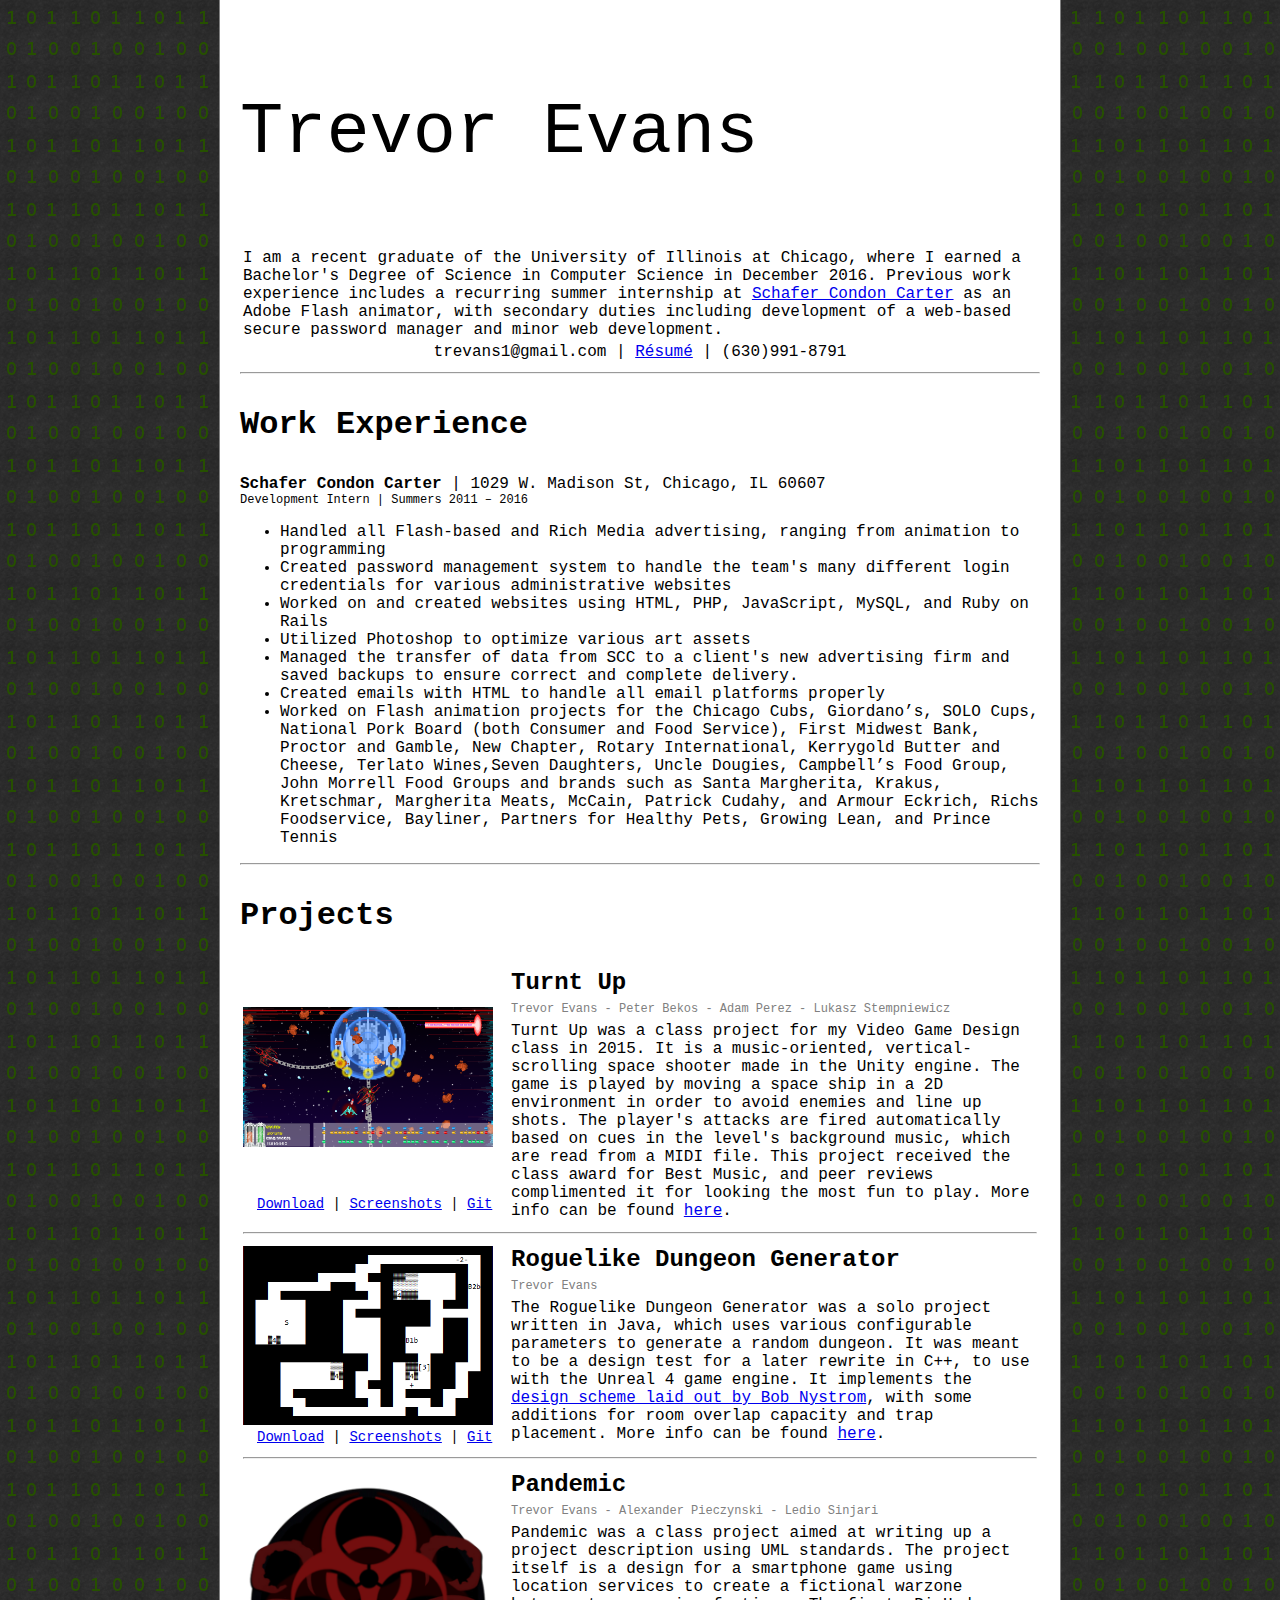
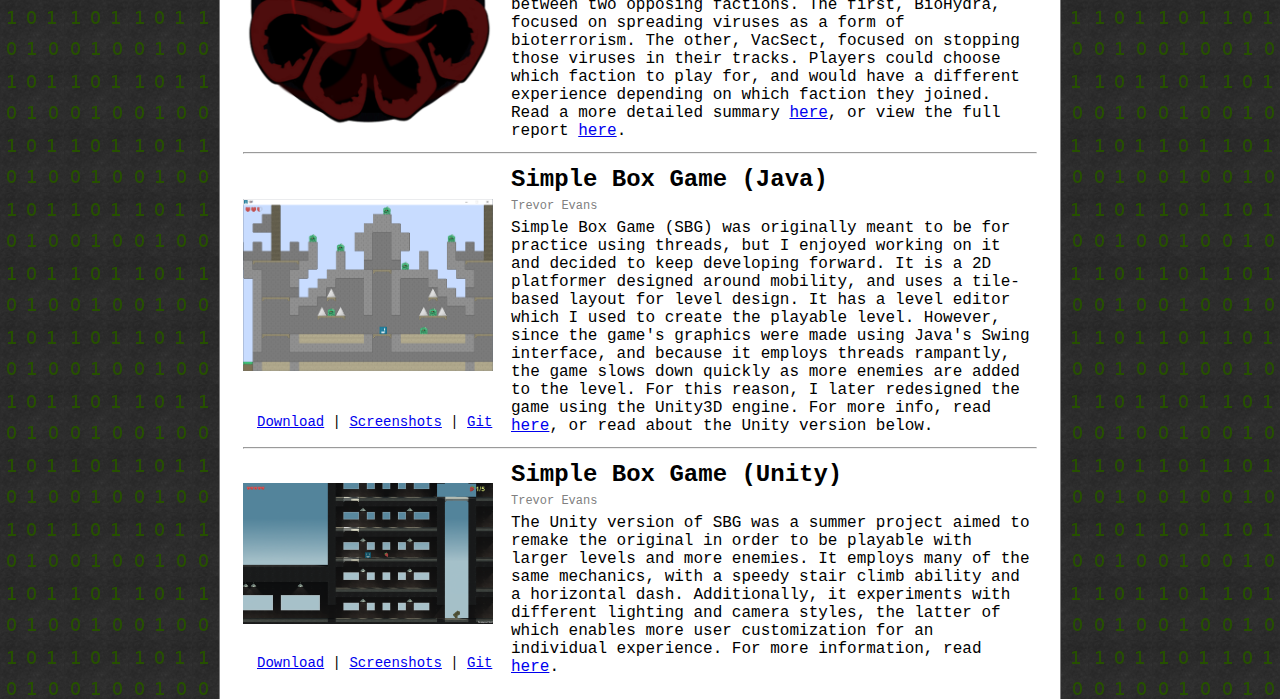
==== index.html @ 7745af85 "Reorganized client list, added html pages for Turnt Up and Dungeon Generator" ====
<html>
<head>
	<title>Trevor Evans - About</title>
	<link rel="stylesheet" href="styles.css" />
	<meta charset="UTF-8" />
	<meta name="description" content="Resume page for Trevor Evans" />
	<meta name="author" content="Trevor Evans" />
	<meta name="viewport" content="width=device-width, initial-scale=1.0" />
</head>
<body>
	<div id="frame">
		<div id="Name">
			<p>Trevor Evans</p>
		</div>
		<div id="about">
			<table>
				<tr>
					<!--<td rowspan="2" width="25%">This is a photo</td>-->
					<td>
						I am a recent graduate of the University of Illinois at Chicago, where I earned a Bachelor's Degree of Science in Computer Science in December 2016.
						Previous work experience includes a recurring summer internship at <a href="http://www.schafercondoncarter.com/">Schafer Condon Carter</a> 
						as an Adobe Flash animator, with secondary duties including development of a web-based secure password manager and minor web development.
					</td>
				</tr>
				<tr>
					<td id="contactinfo">
						trevans1@gmail.com | <a href="./docs/TrevorEvans_Resume.pdf">Résumé</a> | (630)991-8791
					</td>
				</tr>
			</table>
		</div>
		
		<hr class="spacer" />
		
		<div id="work">
			<div class="sectiontitle">
				<p>Work Experience</p>
			</div>
			<div>
			<b>Schafer Condon Carter</b> | 1029 W. Madison St, Chicago, IL 60607<br />
			<span style="font-size:12px">Development Intern | Summers 2011 – 2016</span>
			<ul>
				<li>Handled all Flash-based and Rich Media advertising, ranging from animation to programming</li>
				<li>Created password management system to handle the team's many different login credentials for various administrative websites</li>
				<li>Worked on and created websites using HTML, PHP, JavaScript, MySQL, and Ruby on Rails</li>
				<li>Utilized Photoshop to optimize various art assets</li>
				<li>Managed the transfer of data from SCC to a client's new advertising firm and saved backups to ensure correct and complete delivery.</li>
				<li>Created emails with HTML to handle all email platforms properly</li>
				<li>Worked on Flash animation projects for the Chicago Cubs, Giordano’s, SOLO Cups, National Pork Board (both Consumer and Food Service),
				First Midwest Bank, Proctor and Gamble, New Chapter, Rotary International, Kerrygold Butter and Cheese, Terlato Wines,Seven Daughters, Uncle Dougies, Campbell’s Food Group,
				John Morrell Food Groups and brands such as Santa Margherita, Krakus, Kretschmar, Margherita Meats, McCain, Patrick Cudahy, and Armour Eckrich, Richs Foodservice, Bayliner, 
				Partners for Healthy Pets, Growing Lean, and Prince Tennis</li>
			</div>
		</div>
		
		<hr class="spacer" />
		
		<div id="projects">
			<div class="sectiontitle">
				<p>Projects</p>
			</div>
			<table class="projectstable">
				<tr height="20px">
					<td rowspan="3">
						<a href="./docs/turntUp.html"><img src="./img/turntUp.png"/></a>
					</td>
					<td class="projecttitle">
						<p>Turnt Up</p>
					</td>
				</tr>
				<tr>
					<td class="projectcredits">
						<p>Trevor Evans - Peter Bekos - Adam Perez - Lukasz Stempniewicz</p>
					</td>
				</tr>
				<tr>
					<td class="projectcontent" rowspan="2">
						<p>Turnt Up was a class project for my Video Game Design class in 2015.  It is a music-oriented, vertical-scrolling space shooter made in the Unity engine.  
						The game is played by moving a space ship in a 2D environment in order to avoid enemies and line up shots.  The player's attacks are fired automatically 
						based on cues in the level's background music, which are read from a MIDI file.  This project received the class award for Best Music, and peer reviews 
						complimented it for looking the most fun to play. More info can be found <a href="./docs/TurntUp.html" target="_blank">here</a>.</p>
					</td>
				</tr>
				<tr>
					<td class="projectlinks"><a href="./downloads/TurntUp.zip" download>Download</a> | <a href="./galleries/turntUp.html">Screenshots</a> | 
					<a href="https://github.com/peterbekos/turntUp" target="_blank">Git</a></td>
				</tr>
				
				<tr><td colspan="2"><hr class="spacer" /></td></tr>
				
				<tr height="20px">
					<td rowspan="3">
						<a href="./docs/DungeonGenerator.html"><img src="./img/exampleMap.png"/></a>
					</td>
					<td class="projecttitle">
						<p>Roguelike Dungeon Generator</p>
					</td>
				</tr>
				<tr>
					<td class="projectcredits">
						Trevor Evans
					</td>
				</tr>
				<tr>
					<td class="projectcontent" rowspan="2">
						<p>The Roguelike Dungeon Generator was a solo project written in Java, which uses various configurable parameters to generate a random dungeon.
						It was meant to be a design test for a later rewrite in C++, to use with the Unreal 4 game engine. It implements the 
						<a href="http://journal.stuffwithstuff.com/2014/12/21/rooms-and-mazes/" target="_blank">design scheme laid out by Bob Nystrom</a>, 
						with some additions for room overlap capacity and trap placement.  More info can be found 
						<a href="./docs/DungeonGenerator.html" target="_blank">here</a>.</p>
					</td>
				</tr>
				<tr>
					<td class="projectlinks"> <a href="./downloads/DungeonGenerator.zip" download>Download</a> | <a href="./galleries/dungeon.html">Screenshots</a> | 
					<a href="https://github.com/TankMissile/DungeonGenerator" target="_blank">Git</a></td>
				</tr>
				
				<tr><td colspan="2"><hr class="spacer" /></td></tr>
				
				<tr height="20px">
					<td rowspan="3">
						<a href="./img/biohydra.png"><img src="./img/biohydra.png"/></a>
					</td>
					<td class="projecttitle">
						<p>Pandemic</p>
					</td>
				</tr>
				<tr>
					<td class="projectcredits">
						<p>Trevor Evans - Alexander Pieczynski - Ledio Sinjari</p>
					</td>
				</tr>
				<tr>
					<td class="projectcontent">
						<p>Pandemic was a class project aimed at writing up a project description using UML standards.
						The project itself is a design for a smartphone game using location services to create a fictional warzone between two opposing factions. 
						The first, BioHydra, focused on spreading viruses as a form of bioterrorism.  The other, VacSect, focused on stopping those viruses in their tracks.  Players could 
						choose which faction to play for, and would have a different experience depending on which faction they joined.  Read a more detailed summary
						<a href="./docs/Pandemic_Summary.pdf" target="_blank">here</a>,
						or view the full report <a href="./docs/Pandemic_Report.pdf" target="_blank">here</a>.
					</td>
				</tr>
				
				<tr><td colspan="2"><hr class="spacer" /></td></tr>
				
				<tr height="20px">
					<td rowspan="3">
						<a href="./img/sbgjava.png"><img src="./img/sbgjava.png"/></a>
					</td>
					<td class="projecttitle">
						<p>Simple Box Game (Java)</p>
					</td>
				</tr>
				<tr>
					<td class="projectcredits">
						<p>Trevor Evans</p>
					</td>
				</tr>
				<tr>
					<td class="projectcontent" rowspan="2">
						<p>Simple Box Game (SBG) was originally meant to be for practice using threads, but I enjoyed working on it and decided to keep developing forward.
						It is a 2D platformer designed around mobility, and uses a tile-based layout for level design.  It has a level editor which I used to
						create the playable level.  However, since the game's graphics were made using Java's Swing interface, and because it employs threads
						rampantly, the game slows down quickly as more enemies are added to the level.  For this reason, I later redesigned the game using the Unity3D engine.
						For more info, read <a href="./docs/SimpleBoxGame.pdf">here</a>, or read about the Unity version below.</p>
					</td>
				</tr>
				<tr>
					<td class="projectlinks"> <a href="./downloads/SBG_Java.zip" download>Download</a> | <a href="./galleries/sbgJava.html">Screenshots</a> | 
					<a href="https://github.com/TankMissile/SBG" target="_blank">Git</a></td>
				</tr>
				
				<tr><td colspan="2"><hr class="spacer" /></td></tr>
				
				<tr height="20px">
					<td rowspan="3">
						<a href="./img/sbgunity.png"><img src="./img/sbgunity.png"/></a>
					</td>
					<td class="projecttitle">
						<p>Simple Box Game (Unity)</p>
					</td>
				</tr>
				<tr>
					<td class="projectcredits">
						<p>Trevor Evans</p>
					</td>
				</tr>
				<tr>
					<td class="projectcontent" rowspan="2">
						<p>The Unity version of SBG was a summer project aimed to remake the original in order to be playable with larger levels and more enemies.
						It employs many of the same mechanics, with a speedy stair climb ability and a horizontal dash.  Additionally, it experiments with different
						lighting and camera styles, the latter of which enables more user customization for an individual experience.  For more information, read 
						<a href="SimpleBoxGame.pdf">here</a>.</p>
					</td>
				</tr>
				<tr>
					<td class="projectlinks"> <a href="./downloads/SBG_Unity.zip" download>Download</a> | <a href="./galleries/sbgUnity.html">Screenshots</a> | 
					<a href="https://github.com/TankMissile/SBGReborn" target="_blank">Git</a></td>
				</tr>
			</table>
		</div>
	</div>
</body>
</html>
---- styles.css ----
body {
	background-image:
		url("./img/bg.png");
	
	background-color:#222;
	margin:0;
}
#frame {
	width:60%;
	min-width:800px;
	padding:20px;
	
	margin-left:auto;
	margin-right:auto;
	background-color:white;
	font-family:courier;
	border-style:solid;
	border-width:0px;
	border-color:gray;
	border-left-width:1px;
	border-right-width:1px;
}
#name {
	font-size:72px;
}
#about td {
	min-width:100px;
}
#projects {
	
}
#contactinfo {
	text-align:center;
}
.nav {
	text-align:center;
	padding-bottom:20px;
}
.nav a{
	color:black;
	font-size:18px;
}
.headerimg {
	max-width:100%;
	margin:auto;
}
.sectiontitle {
	font-size:32px;
	font-weight:bold;
}
.subsectiontitle{
	font-size:18px;
	font-weight:bold;
}
.projecttitle {
	font-size:24px;
	font-weight:bold;
	padding-left:15px;
}
.projectcredits {
	font-size:12px;
	color:gray;
	padding-left:15px;
	height:20px;
}
.projectcontent {
	vertical-align:text-top;
	padding-left:15px;
}
.projectstable img{
	width:250px;
}
.projectlinks {
	padding-left:15px;
	font-size:14px;
	align:center;
}
.spacer {
	
}
.gallery {
	
	text-align:center;
}
.gallery img {
	max-width:100%;
}
.gallery hr {
	color:black;
	font-size:72px;
}
.caption {
	text-size:24px;
	font-weight:bold;
	color:gray;
}
.standalonelinks {
	text-align:center;
	line-height:72px;
	font-size:18px;
}
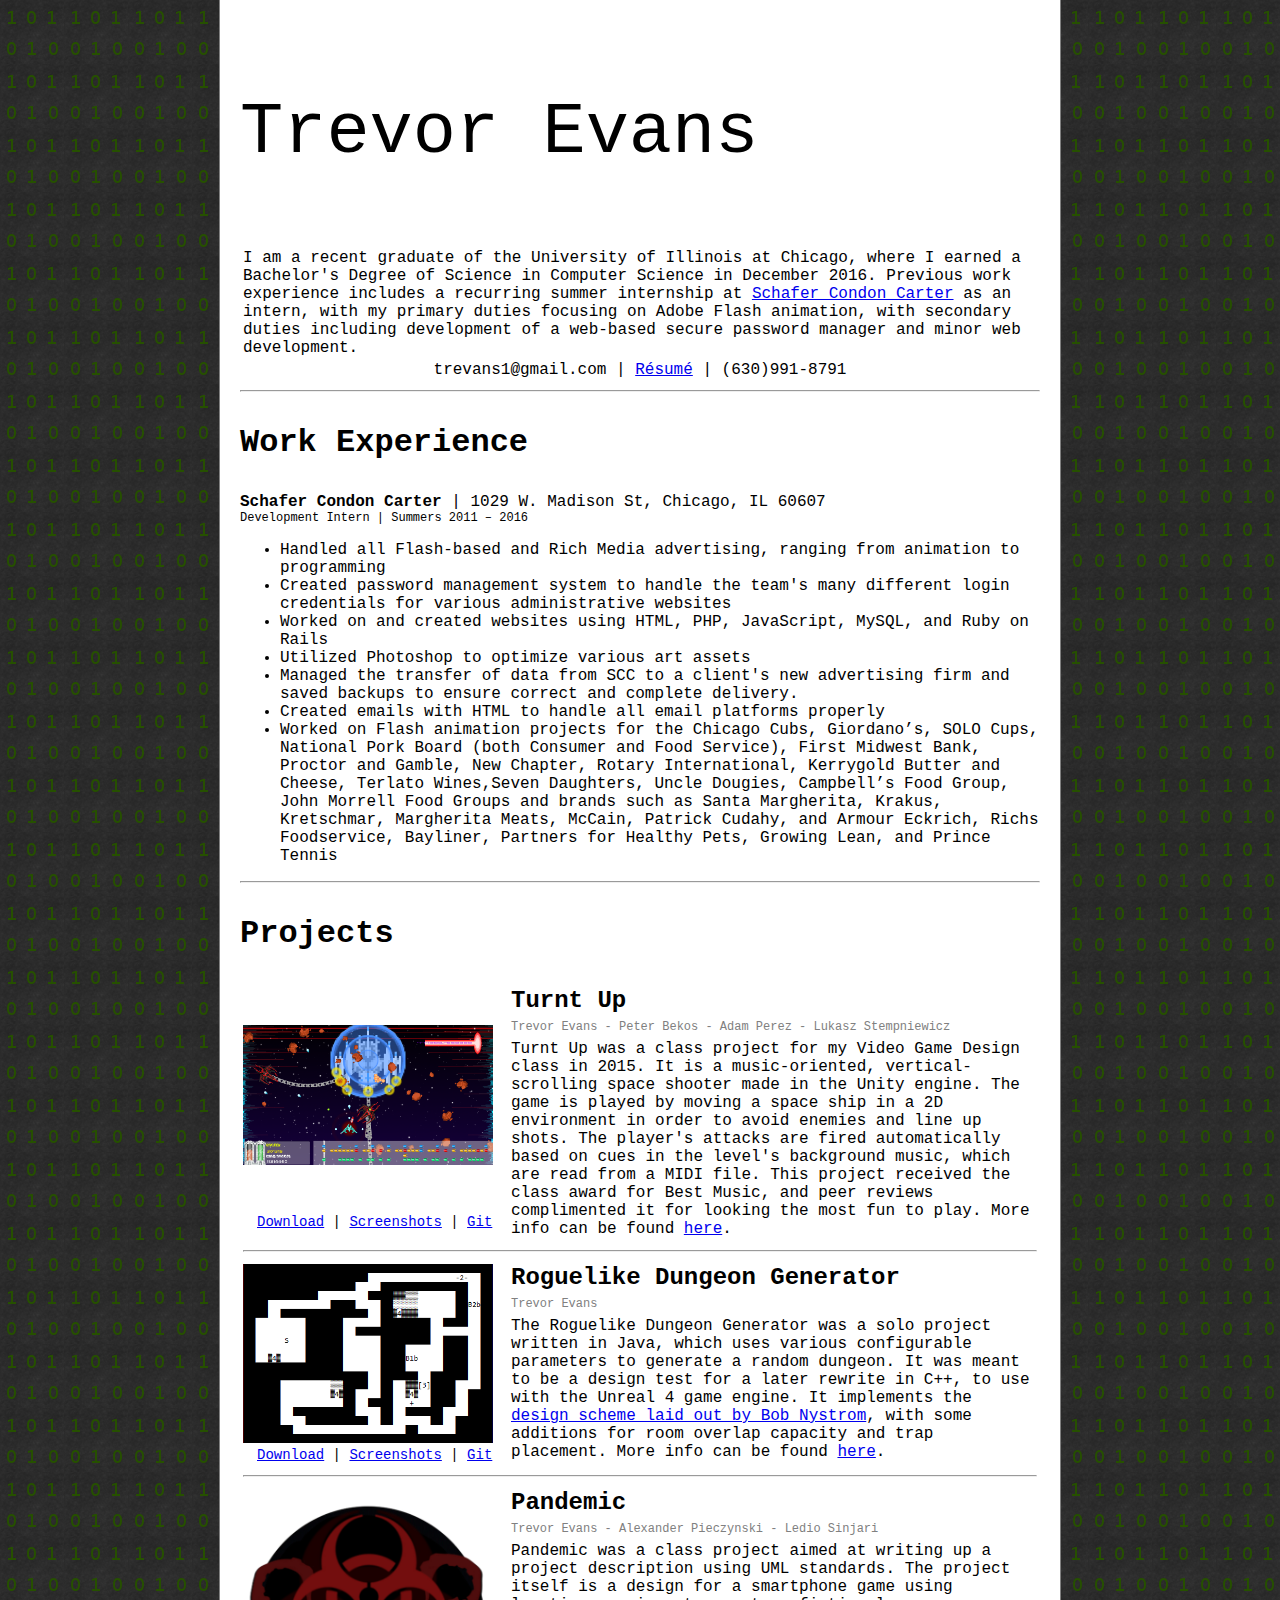
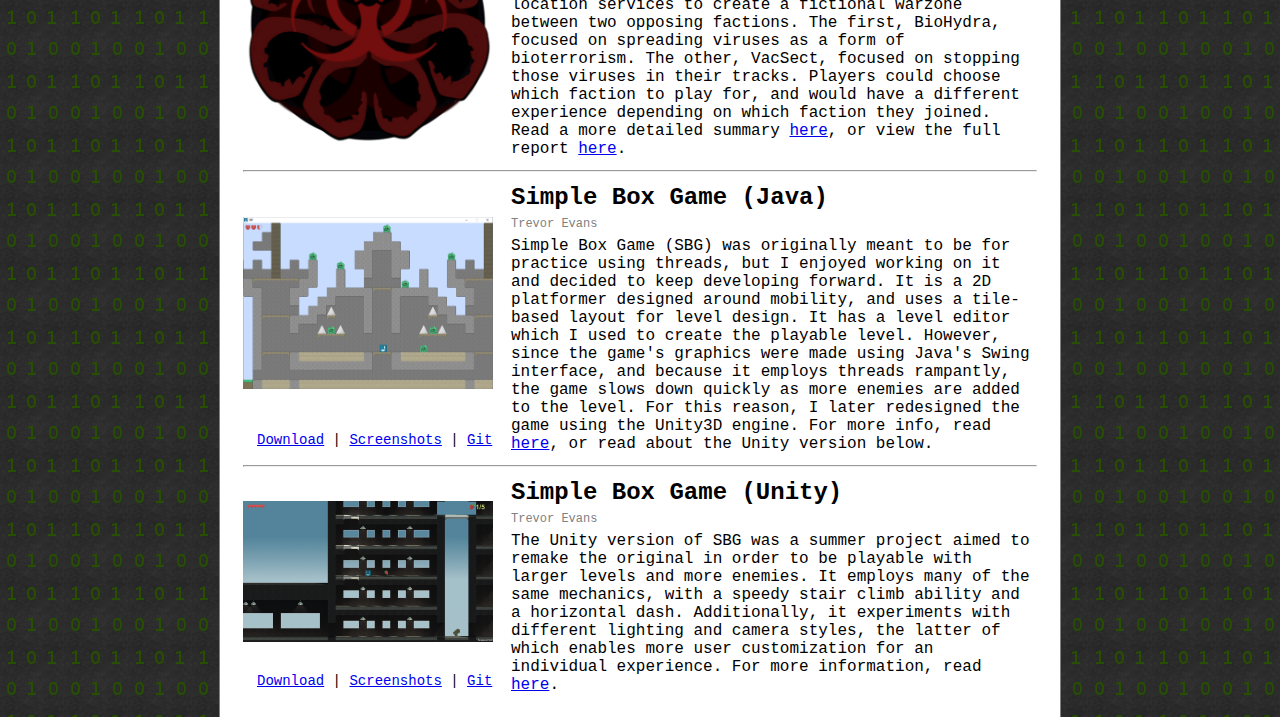
==== commit 8f8997ef: "Fixed broken link, updated resume" ====
--- a/index.html
+++ b/index.html
@@ -19,7 +19,7 @@
 					<td>
 						I am a recent graduate of the University of Illinois at Chicago, where I earned a Bachelor's Degree of Science in Computer Science in December 2016.
 						Previous work experience includes a recurring summer internship at <a href="http://www.schafercondoncarter.com/">Schafer Condon Carter</a> 
-						as an Adobe Flash animator, with secondary duties including development of a web-based secure password manager and minor web development.
+						as an intern, with my primary duties focusing on Adobe Flash animation, with secondary duties including development of a web-based secure password manager and minor web development.
 					</td>
 				</tr>
 				<tr>
@@ -62,7 +62,7 @@
 			<table class="projectstable">
 				<tr height="20px">
 					<td rowspan="3">
-						<a href="./docs/turntUp.html"><img src="./img/turntUp.png"/></a>
+						<a href="./docs/TurntUp.html"><img src="./img/turntUp.png"/></a>
 					</td>
 					<td class="projecttitle">
 						<p>Turnt Up</p>
@@ -78,7 +78,7 @@
 						<p>Turnt Up was a class project for my Video Game Design class in 2015.  It is a music-oriented, vertical-scrolling space shooter made in the Unity engine.  
 						The game is played by moving a space ship in a 2D environment in order to avoid enemies and line up shots.  The player's attacks are fired automatically 
 						based on cues in the level's background music, which are read from a MIDI file.  This project received the class award for Best Music, and peer reviews 
-						complimented it for looking the most fun to play. More info can be found <a href="./docs/TurntUp.html" target="_blank">here</a>.</p>
+						complimented it for looking the most fun to play. More info can be found <a href="./docs/TurntUp.html">here</a>.</p>
 					</td>
 				</tr>
 				<tr>
@@ -107,7 +107,7 @@
 						It was meant to be a design test for a later rewrite in C++, to use with the Unreal 4 game engine. It implements the 
 						<a href="http://journal.stuffwithstuff.com/2014/12/21/rooms-and-mazes/" target="_blank">design scheme laid out by Bob Nystrom</a>, 
 						with some additions for room overlap capacity and trap placement.  More info can be found 
-						<a href="./docs/DungeonGenerator.html" target="_blank">here</a>.</p>
+						<a href="./docs/DungeonGenerator.html">here</a>.</p>
 					</td>
 				</tr>
 				<tr>
@@ -119,7 +119,7 @@
 				
 				<tr height="20px">
 					<td rowspan="3">
-						<a href="./img/biohydra.png"><img src="./img/biohydra.png"/></a>
+						<a href="./docs/Pandemic_Report.pdf"><img src="./img/biohydra.png"/></a>
 					</td>
 					<td class="projecttitle">
 						<p>Pandemic</p>
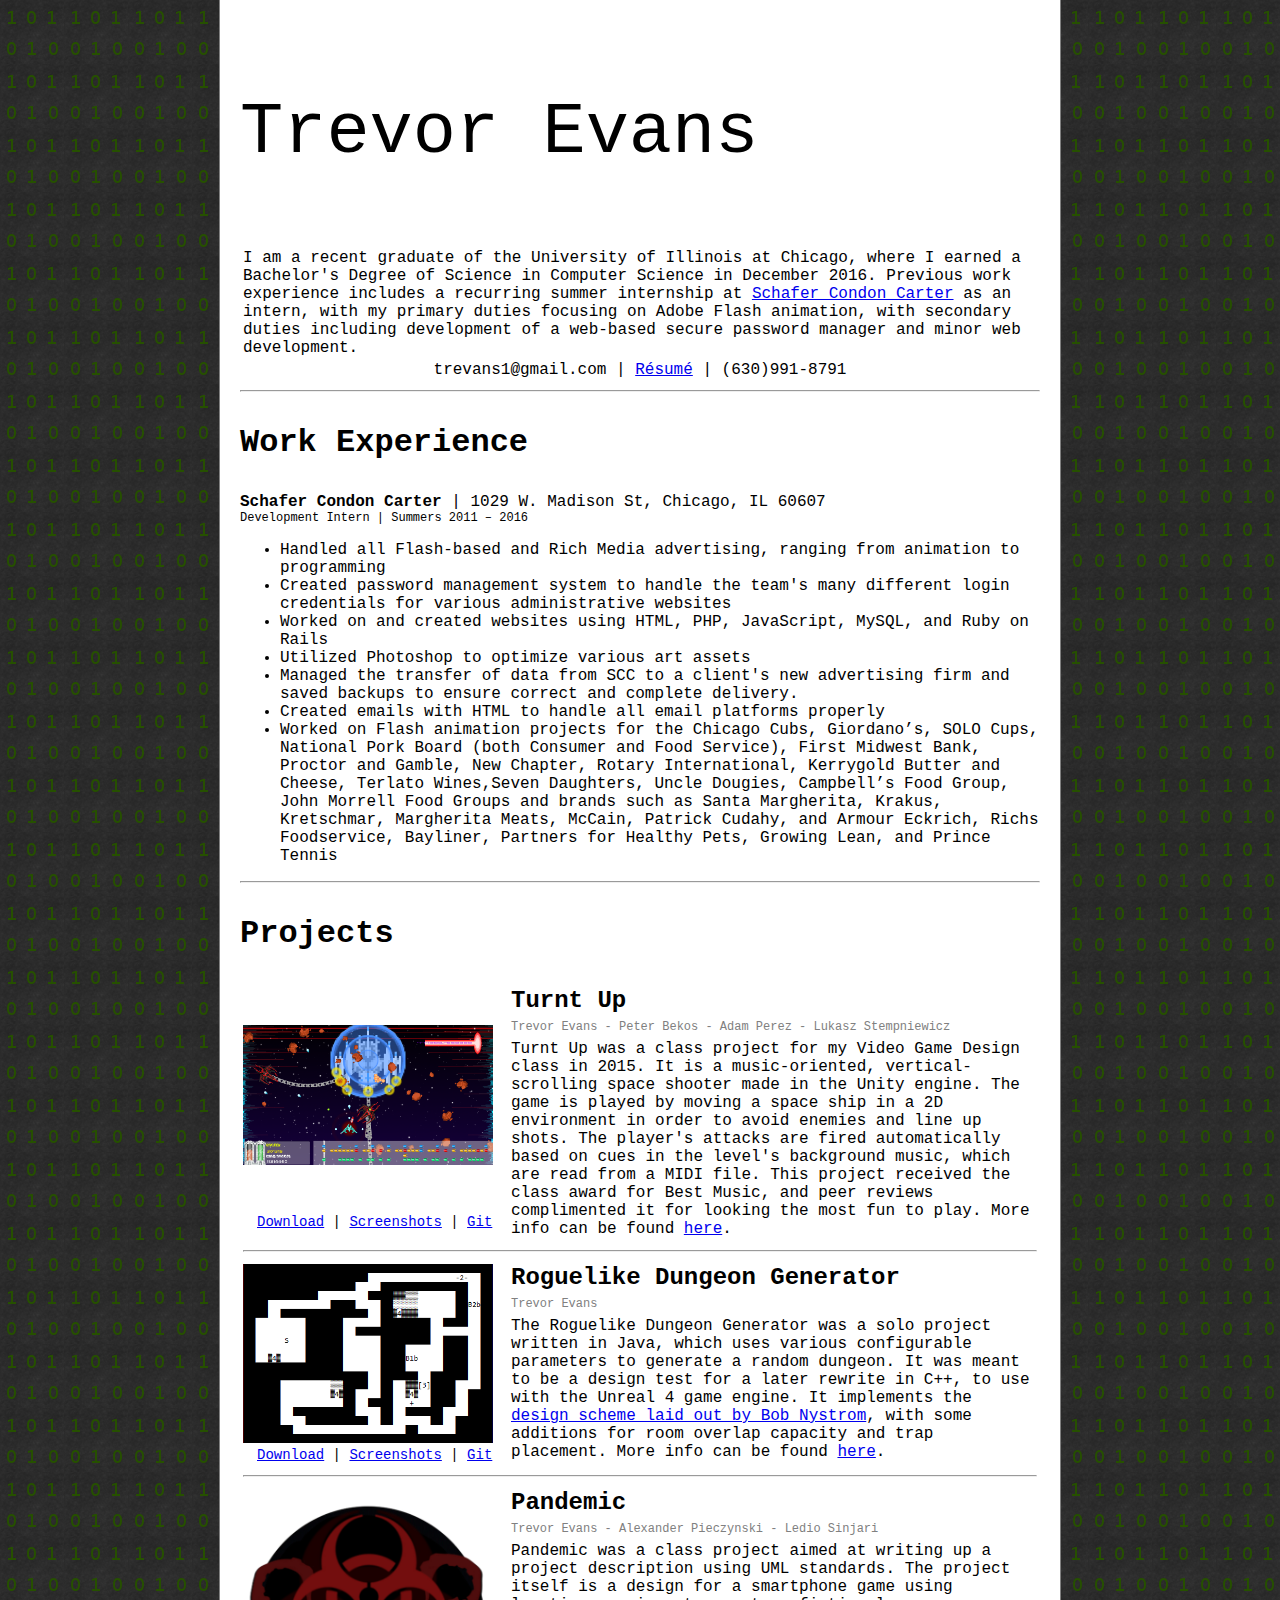
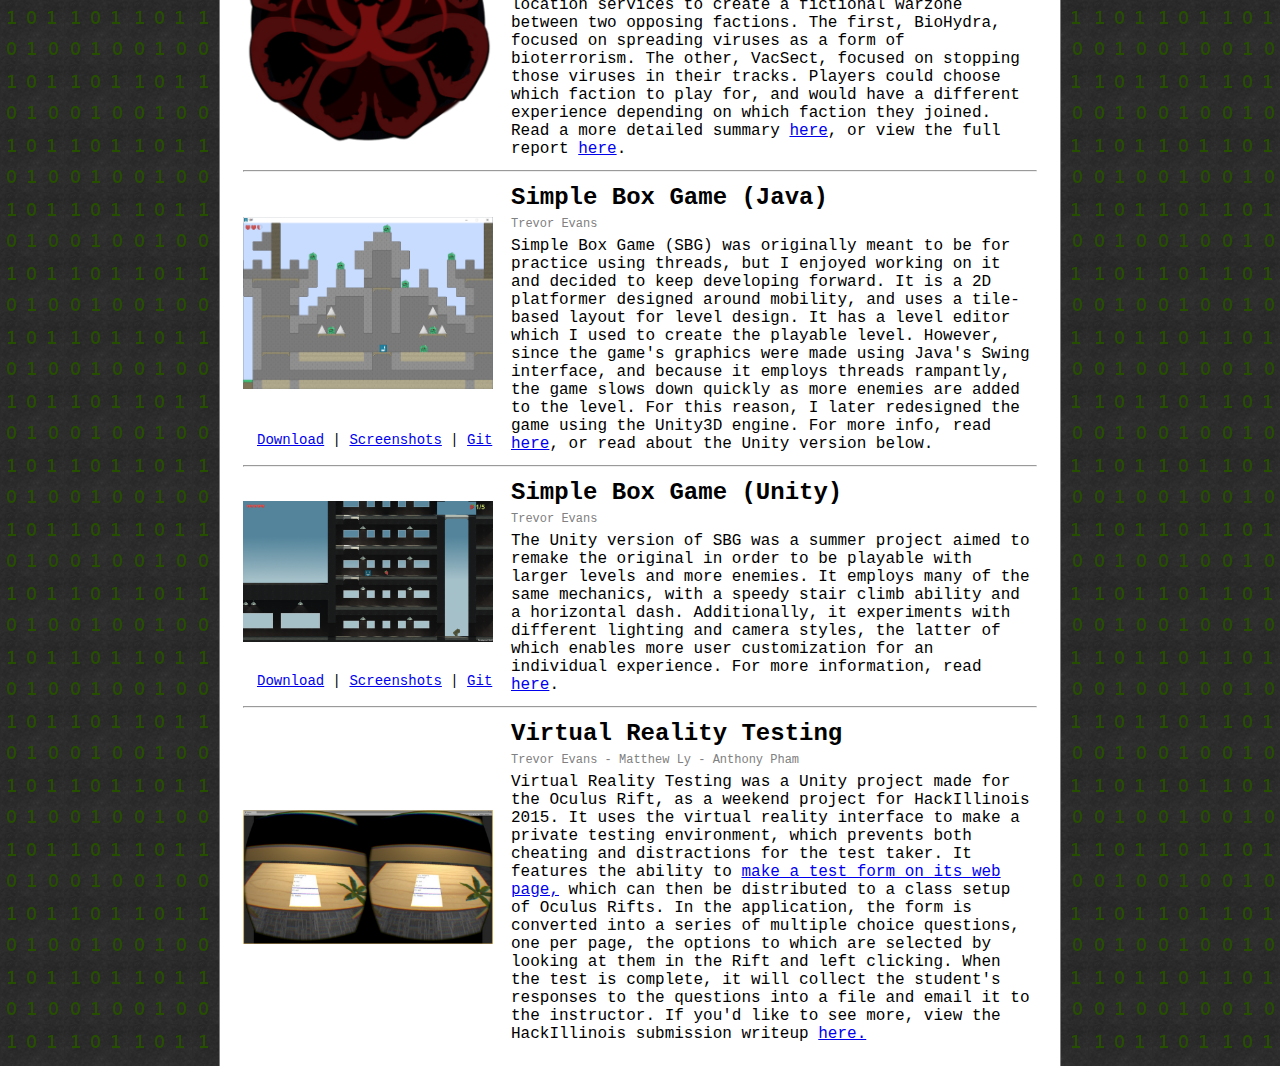
==== commit 8e3ac68a: "Added VRT" ====
--- a/index.html
+++ b/index.html
@@ -194,8 +194,37 @@
 					</td>
 				</tr>
 				<tr>
-					<td class="projectlinks"> <a href="./downloads/SBG_Unity.zip" download>Download</a> | <a href="./galleries/sbgUnity.html">Screenshots</a> | 
+					<td class="projectlinks"><a href="./downloads/SBG_Unity.zip" download>Download</a> | <a href="./galleries/sbgUnity.html">Screenshots</a> | 
 					<a href="https://github.com/TankMissile/SBGReborn" target="_blank">Git</a></td>
+				</tr>
+				
+				<tr><td colspan="2"><hr class="spacer" /></td></tr>
+				
+				<tr height="20px">
+					<td rowspan="3">
+						<a href="./img/VRT.png"><img src="./img/VRT.png"/></a>
+					</td>
+					<td class="projecttitle">
+						<p>Virtual Reality Testing</p>
+					</td>
+				</tr>
+				<tr>
+					<td class="projectcredits">
+						<p>Trevor Evans - Matthew Ly - Anthony Pham</p>
+					</td>
+				</tr>
+				<tr>
+					<td class="projectcontent" rowspan="2">
+						<p>Virtual Reality Testing was a Unity project made for the Oculus Rift, as a weekend project for HackIllinois 2015.  It uses the virtual reality
+						interface to make a private testing environment, which prevents both cheating and distractions for the test taker. It features the ability to 
+						<a href="http://searchfilter.web.engr.illinois.edu/">make a test form on its web page,</a> which can then be distributed to a class setup of Oculus Rifts.
+						In the application, the form is converted into a series of multiple choice questions, one per page, the options to which are selected by looking at them in the Rift
+						and left clicking.  When the test is complete, it will collect the student's responses to the questions into a file and email it to the instructor.  If you'd like to
+						see more, view the HackIllinois submission writeup <a href="/docs/VRT.pdf">here.</a></p>
+					</td>
+				</tr>
+				<tr>
+					<td class="projectlinks"></td>
 				</tr>
 			</table>
 		</div>
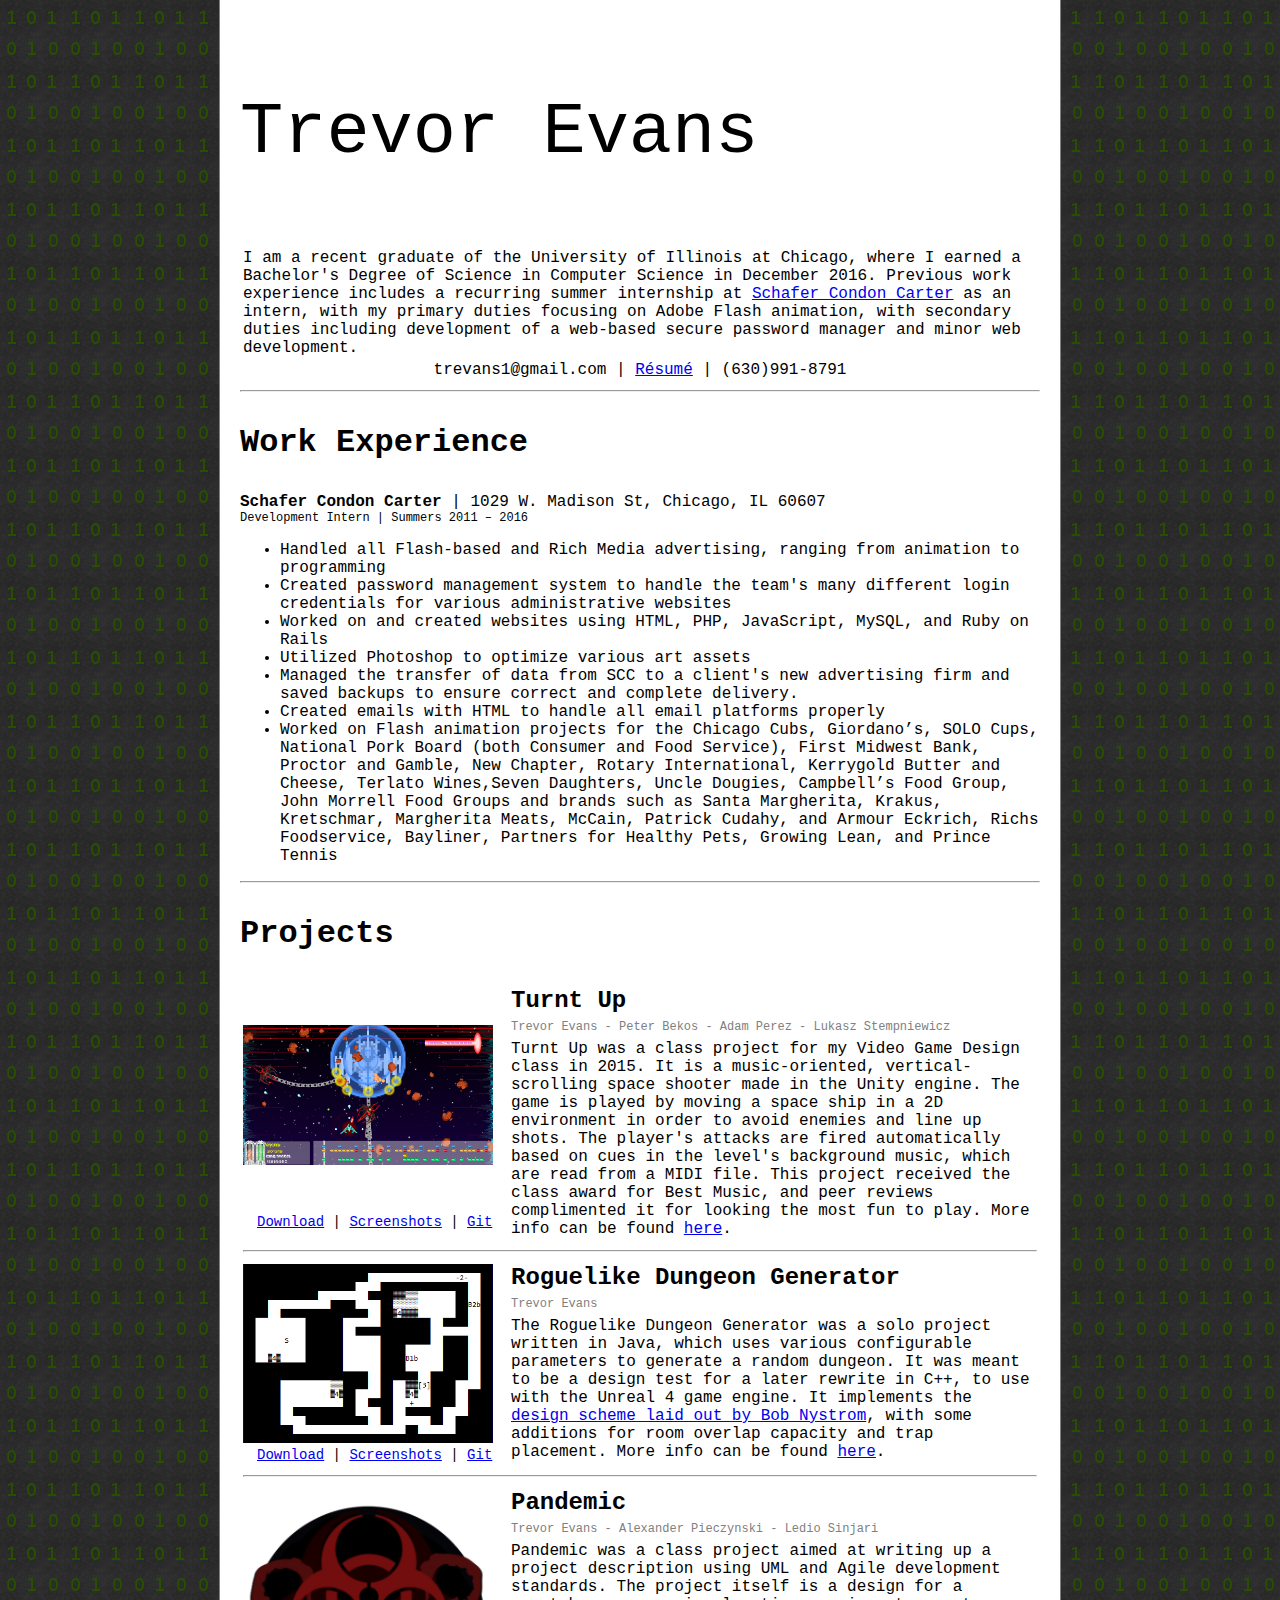
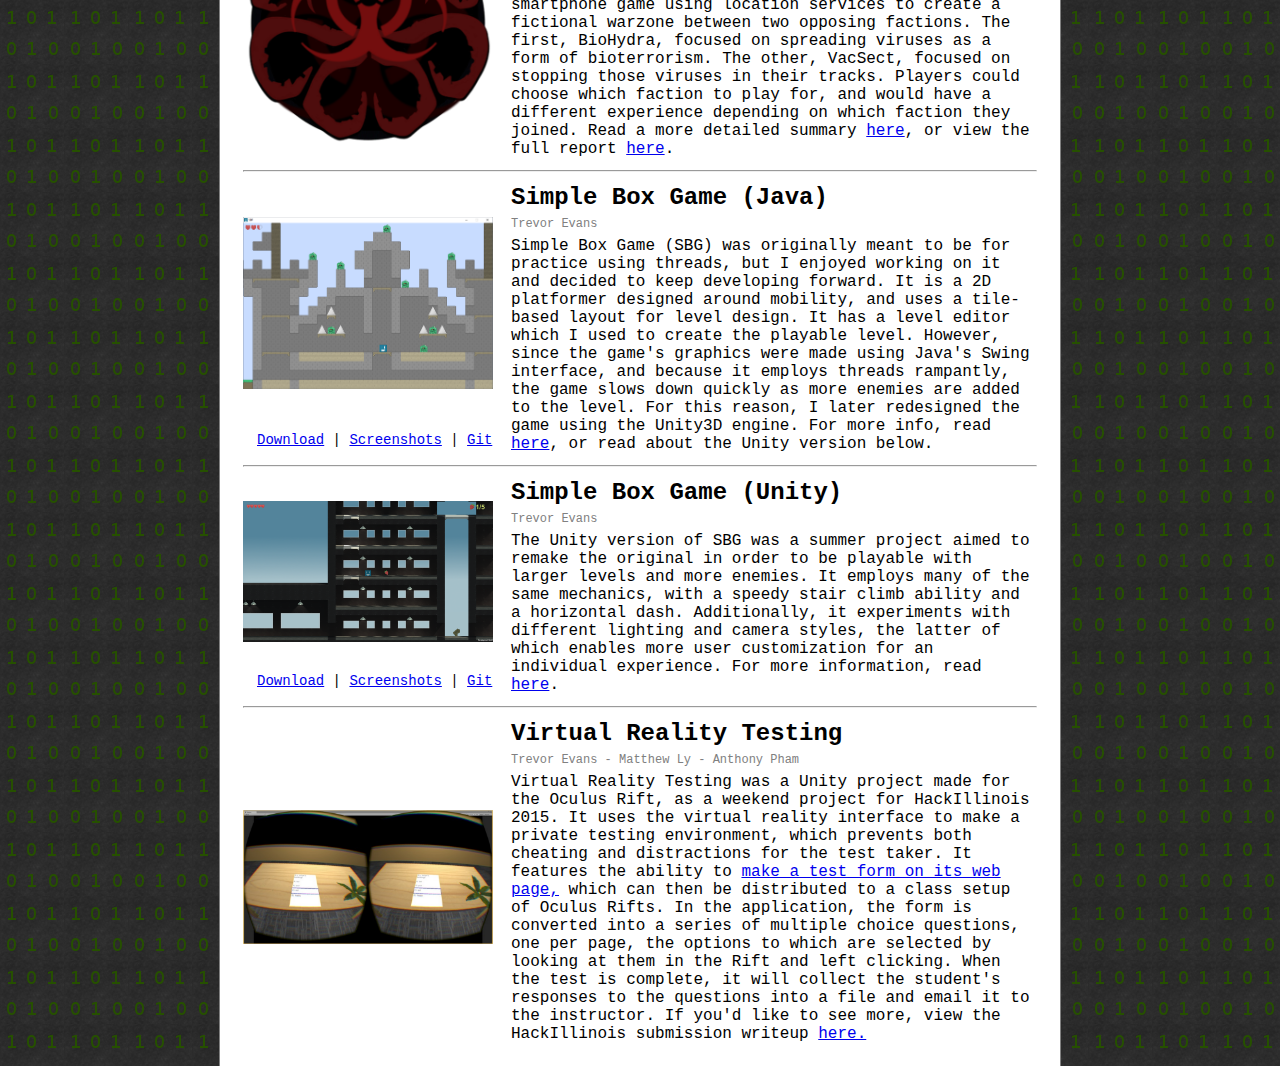
==== commit 4221b79a: "Added VRT" ====
--- a/index.html
+++ b/index.html
@@ -132,7 +132,7 @@
 				</tr>
 				<tr>
 					<td class="projectcontent">
-						<p>Pandemic was a class project aimed at writing up a project description using UML standards.
+						<p>Pandemic was a class project aimed at writing up a project description using UML and Agile development standards.
 						The project itself is a design for a smartphone game using location services to create a fictional warzone between two opposing factions. 
 						The first, BioHydra, focused on spreading viruses as a form of bioterrorism.  The other, VacSect, focused on stopping those viruses in their tracks.  Players could 
 						choose which faction to play for, and would have a different experience depending on which faction they joined.  Read a more detailed summary
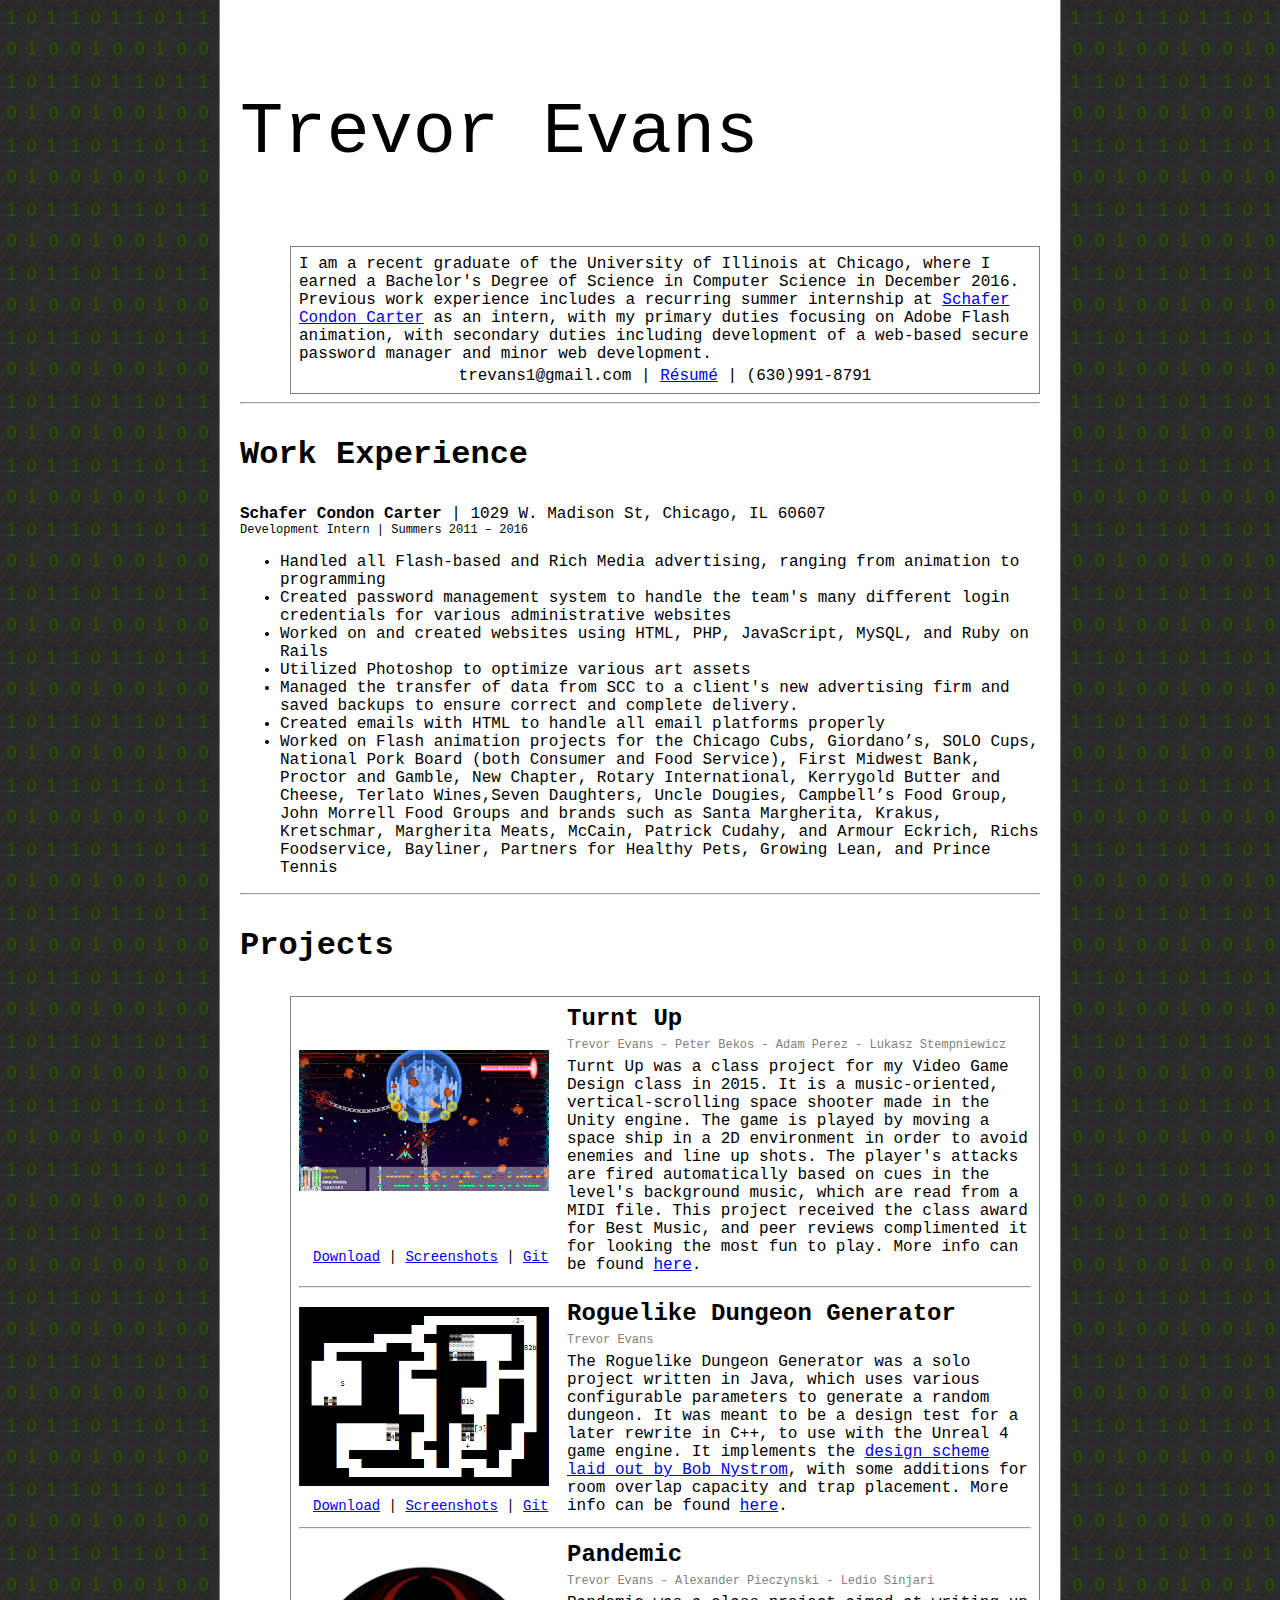
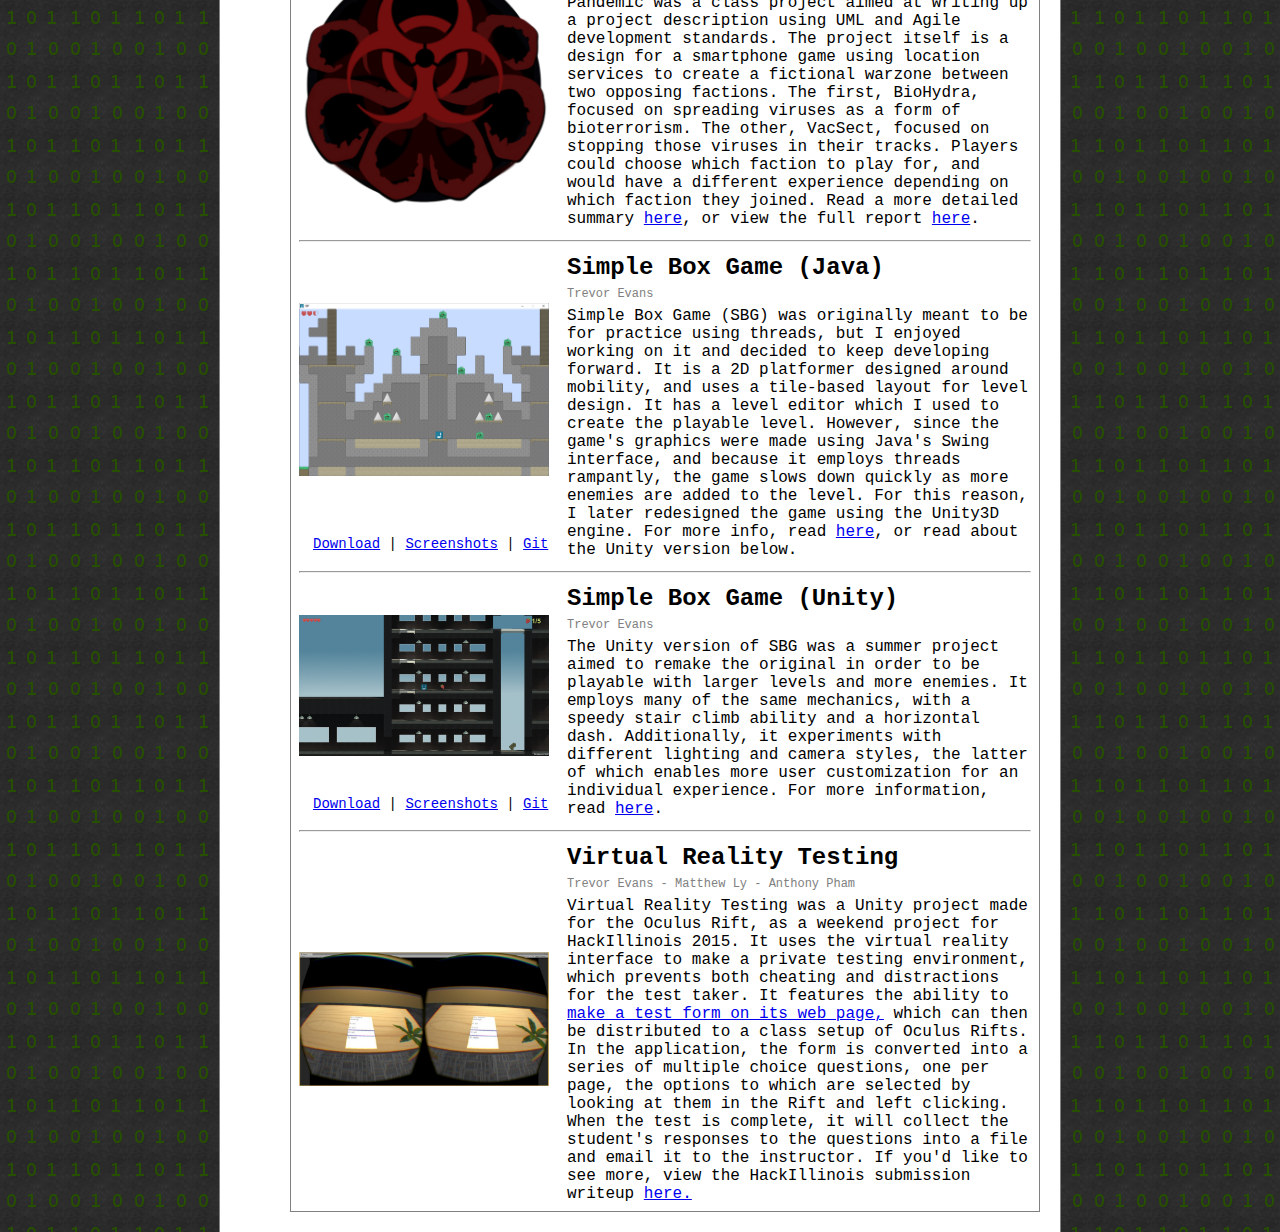
==== commit dcf32e82: "Added SBG (Unity) documentation page and redirected some links on homepage to documentation on respe" ====
--- a/index.html
+++ b/index.html
@@ -145,7 +145,7 @@
 				
 				<tr height="20px">
 					<td rowspan="3">
-						<a href="./img/sbgjava.png"><img src="./img/sbgjava.png"/></a>
+						<a href="./docs/SimpleBoxGame.pdf"><img src="./img/sbgjava.png"/></a>
 					</td>
 					<td class="projecttitle">
 						<p>Simple Box Game (Java)</p>
@@ -174,7 +174,7 @@
 				
 				<tr height="20px">
 					<td rowspan="3">
-						<a href="./img/sbgunity.png"><img src="./img/sbgunity.png"/></a>
+						<a href="./docs/SBGUnity.html"><img src="./img/sbgunity.png"/></a>
 					</td>
 					<td class="projecttitle">
 						<p>Simple Box Game (Unity)</p>
@@ -202,7 +202,7 @@
 				
 				<tr height="20px">
 					<td rowspan="3">
-						<a href="./img/VRT.png"><img src="./img/VRT.png"/></a>
+						<a href="./docs/VRT.pdf"><img src="./img/VRT.png"/></a>
 					</td>
 					<td class="projecttitle">
 						<p>Virtual Reality Testing</p>
--- a/styles.css
+++ b/styles.css
@@ -19,6 +19,14 @@
 	border-color:gray;
 	border-left-width:1px;
 	border-right-width:1px;
+}
+#frame table {
+	margin-left:50px;
+	padding:5px;
+	border:1px solid gray;
+}
+#frame td {
+	min-width:200px;
 }
 #name {
 	font-size:72px;
@@ -85,6 +93,10 @@
 .gallery img {
 	max-width:100%;
 }
+.gallery video {
+	max-width:100%;
+	padding-bottom:50px;
+}
 .gallery hr {
 	color:black;
 	font-size:72px;
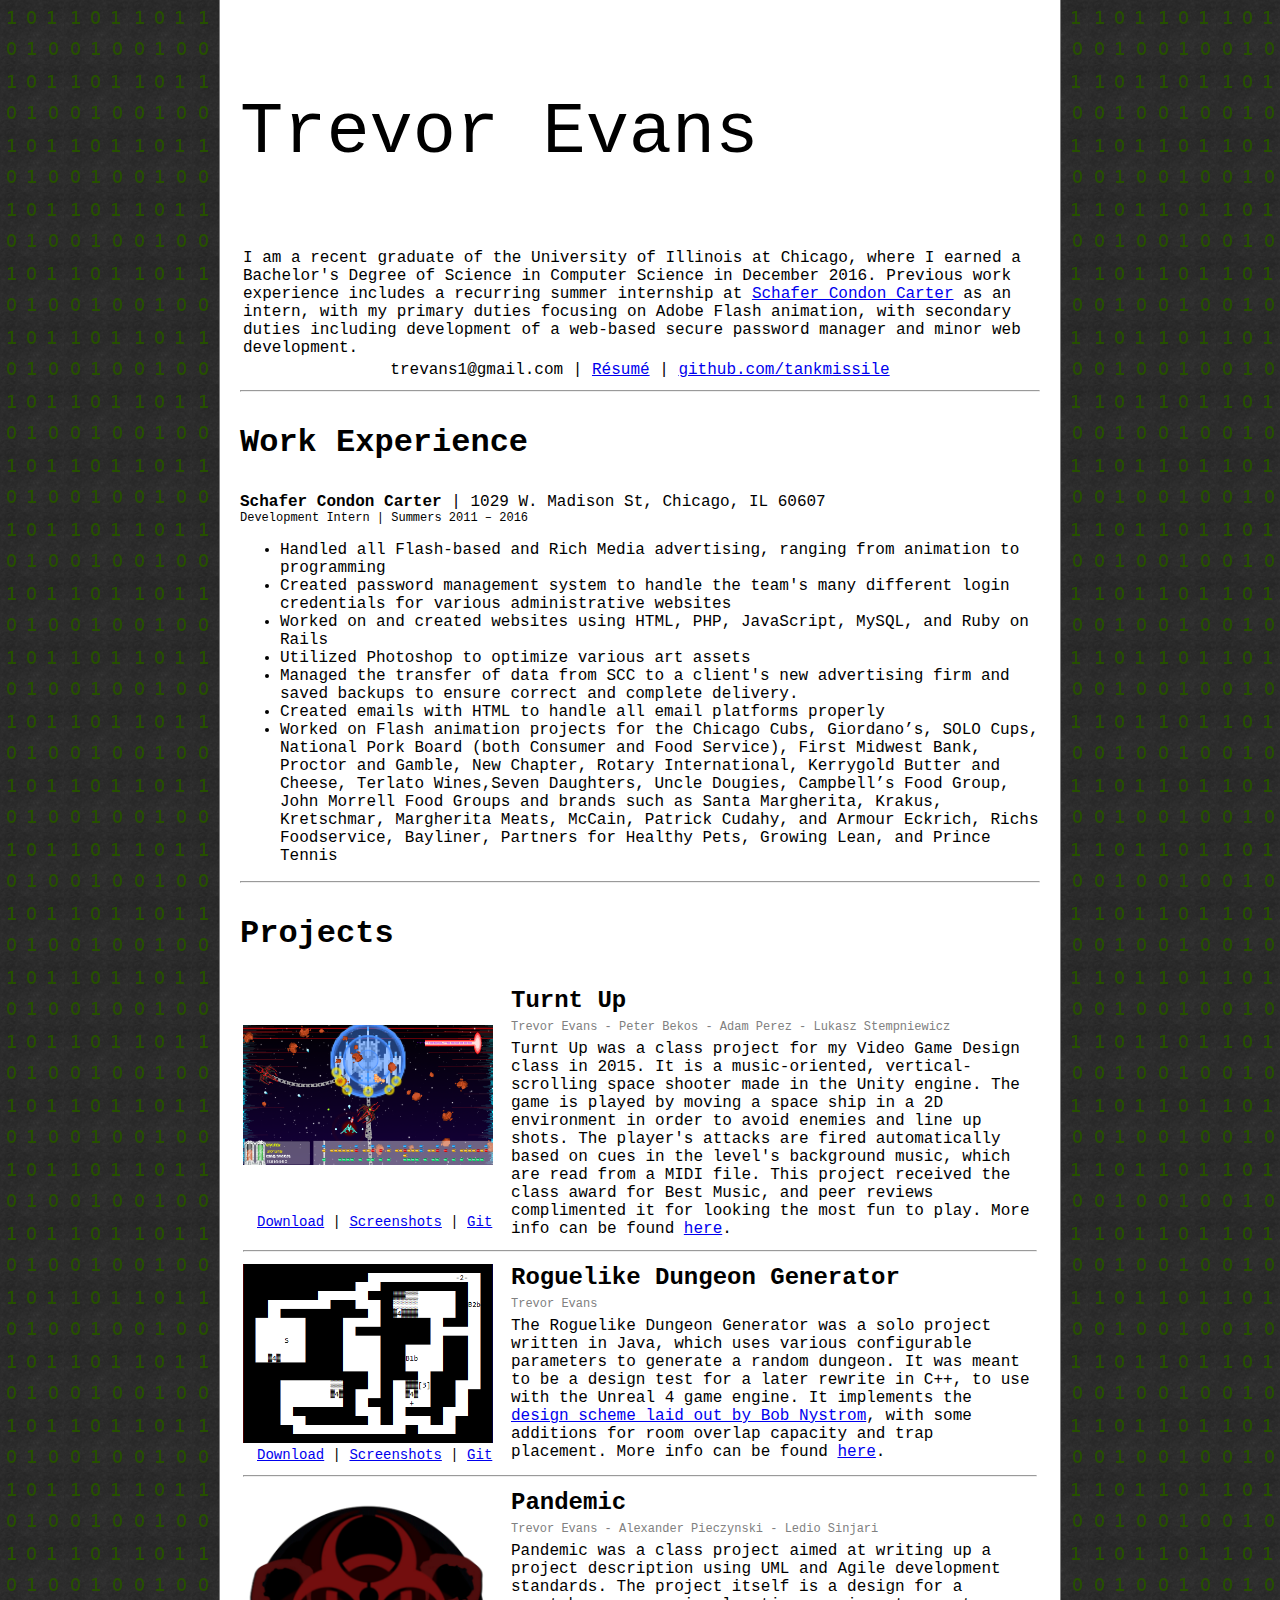
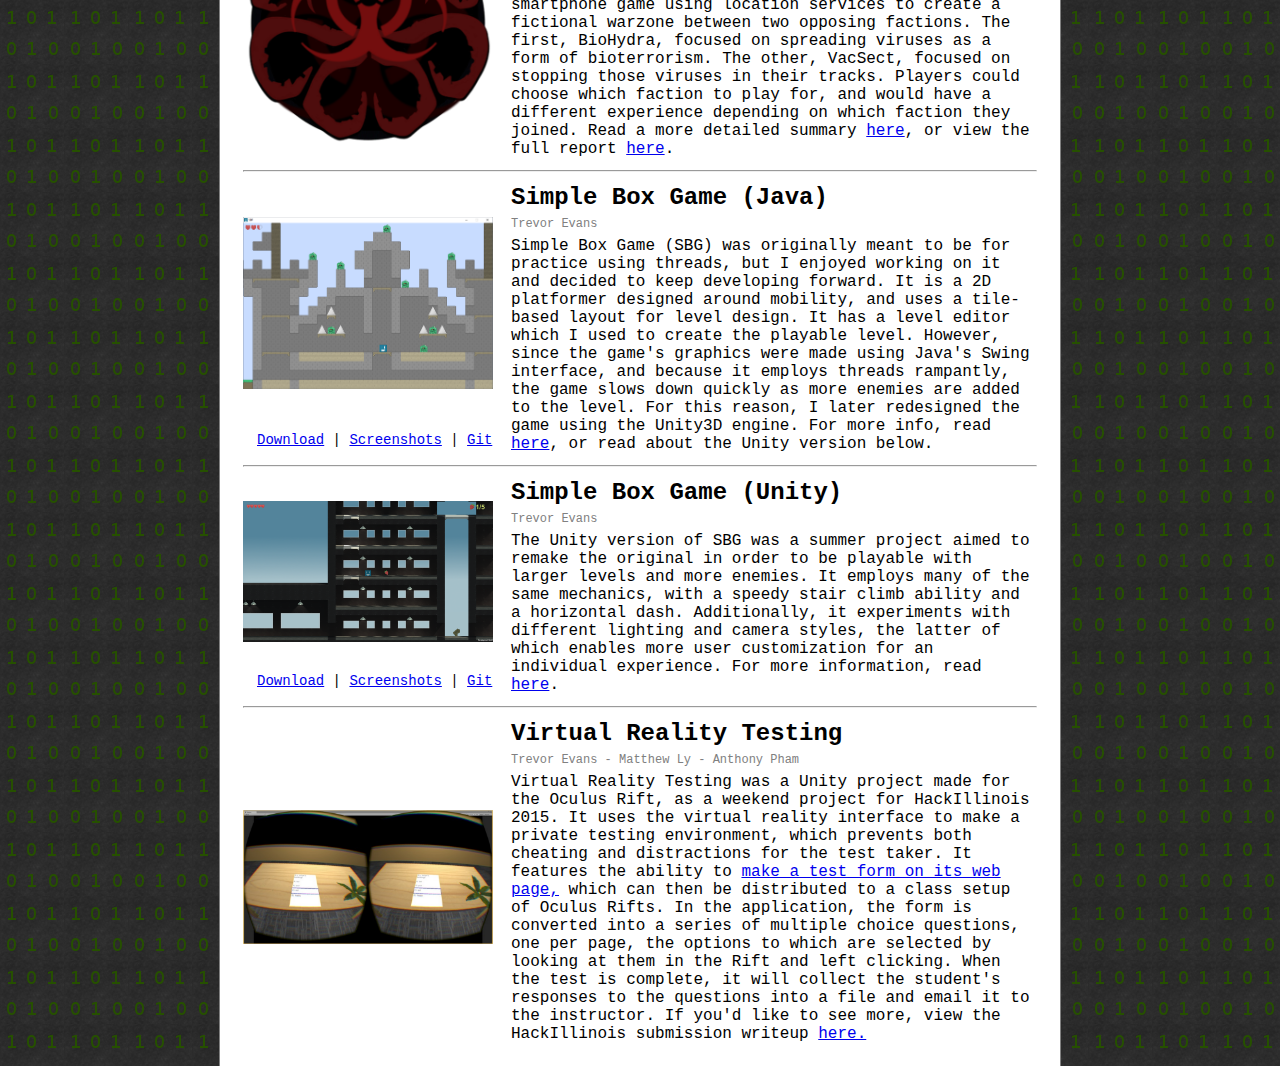
==== commit b0473dc0: "removed phone number" ====
--- a/index.html
+++ b/index.html
@@ -24,7 +24,7 @@
 				</tr>
 				<tr>
 					<td id="contactinfo">
-						trevans1@gmail.com | <a href="./docs/TrevorEvans_Resume.pdf">Résumé</a> | (630)991-8791
+						trevans1@gmail.com | <a href="./docs/TrevorEvans_Resume.pdf">Résumé</a> | <a href="http://github.com/tankmissile">github.com/tankmissile</a>
 					</td>
 				</tr>
 			</table>
--- a/styles.css
+++ b/styles.css
@@ -19,11 +19,6 @@
 	border-color:gray;
 	border-left-width:1px;
 	border-right-width:1px;
-}
-#frame table {
-	margin-left:50px;
-	padding:5px;
-	border:1px solid gray;
 }
 #frame td {
 	min-width:200px;
@@ -87,7 +82,6 @@
 	
 }
 .gallery {
-	
 	text-align:center;
 }
 .gallery img {
@@ -110,4 +104,12 @@
 	text-align:center;
 	line-height:72px;
 	font-size:18px;
+}
+.controlstable {
+	margin-left:50px;
+	##border:1px solid gray;
+}
+.controlstable td {
+	padding:5px;
+	border-bottom:1px solid gray;
 }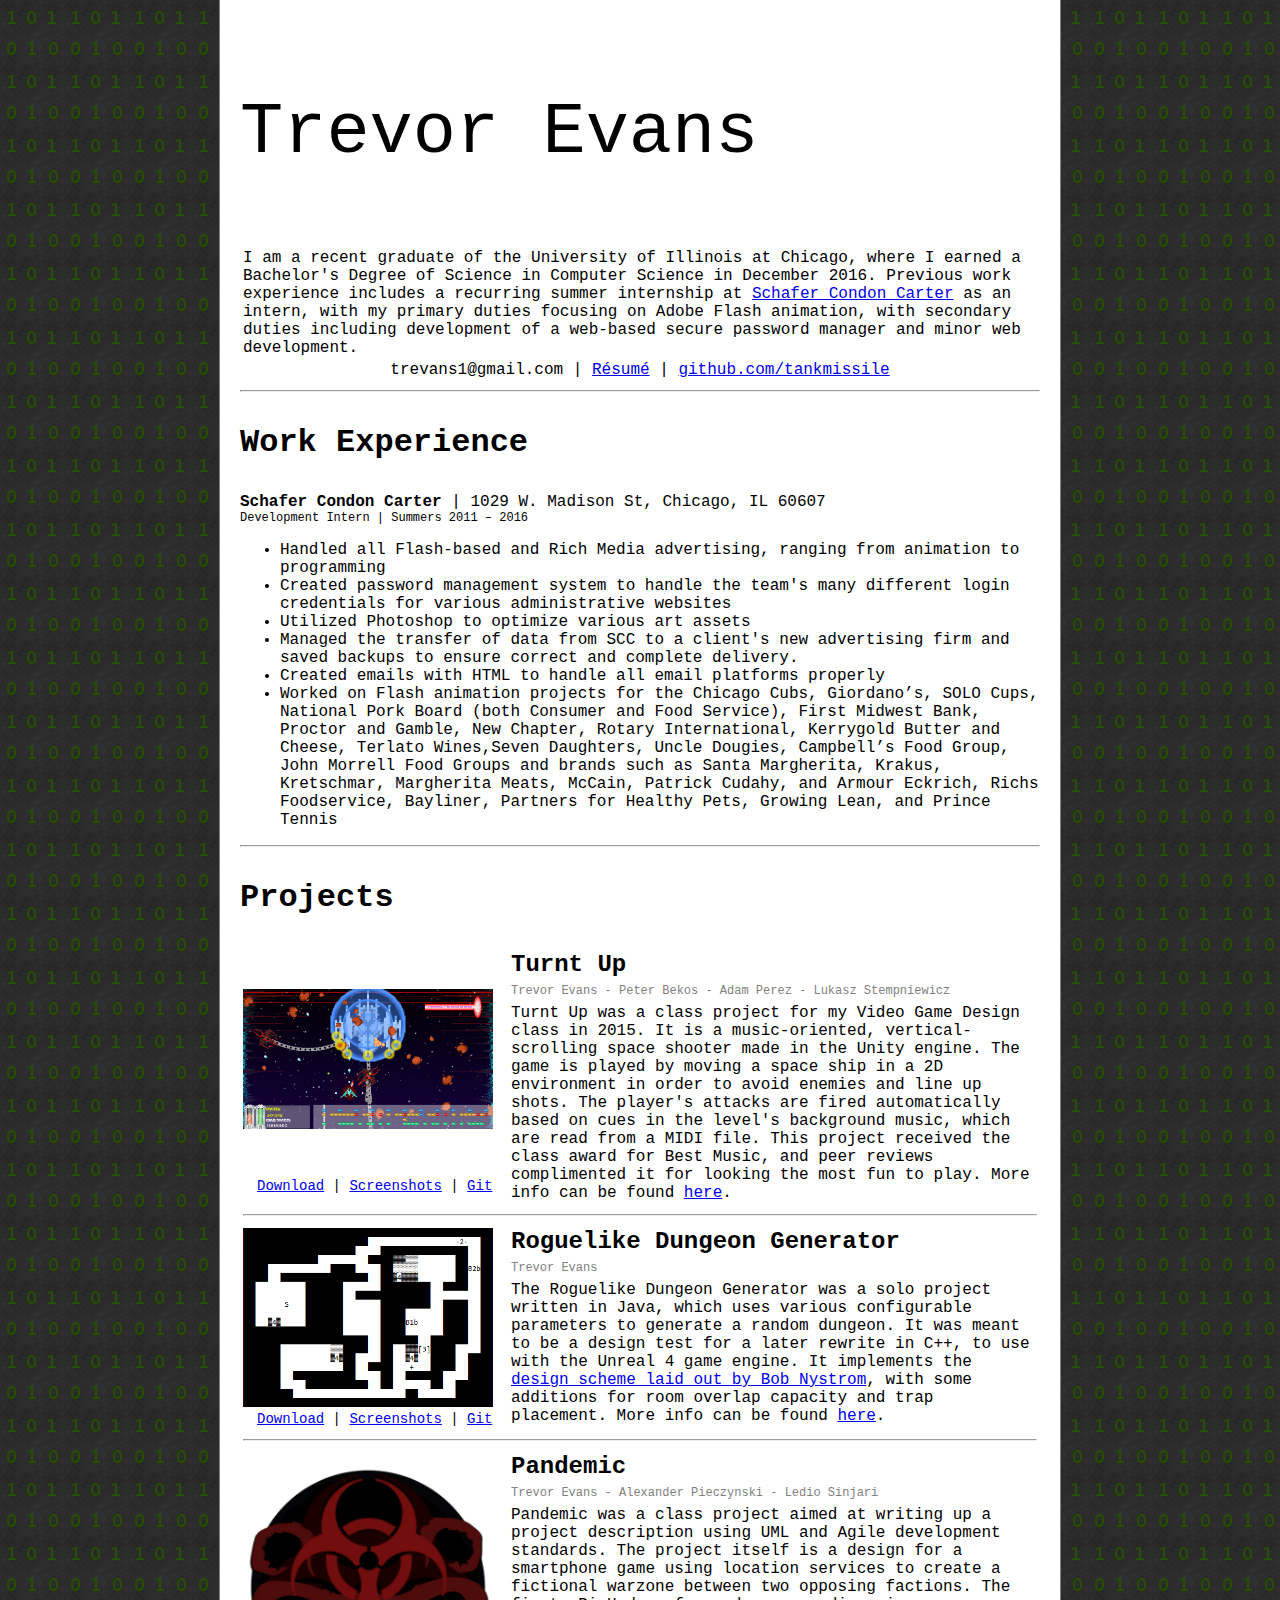
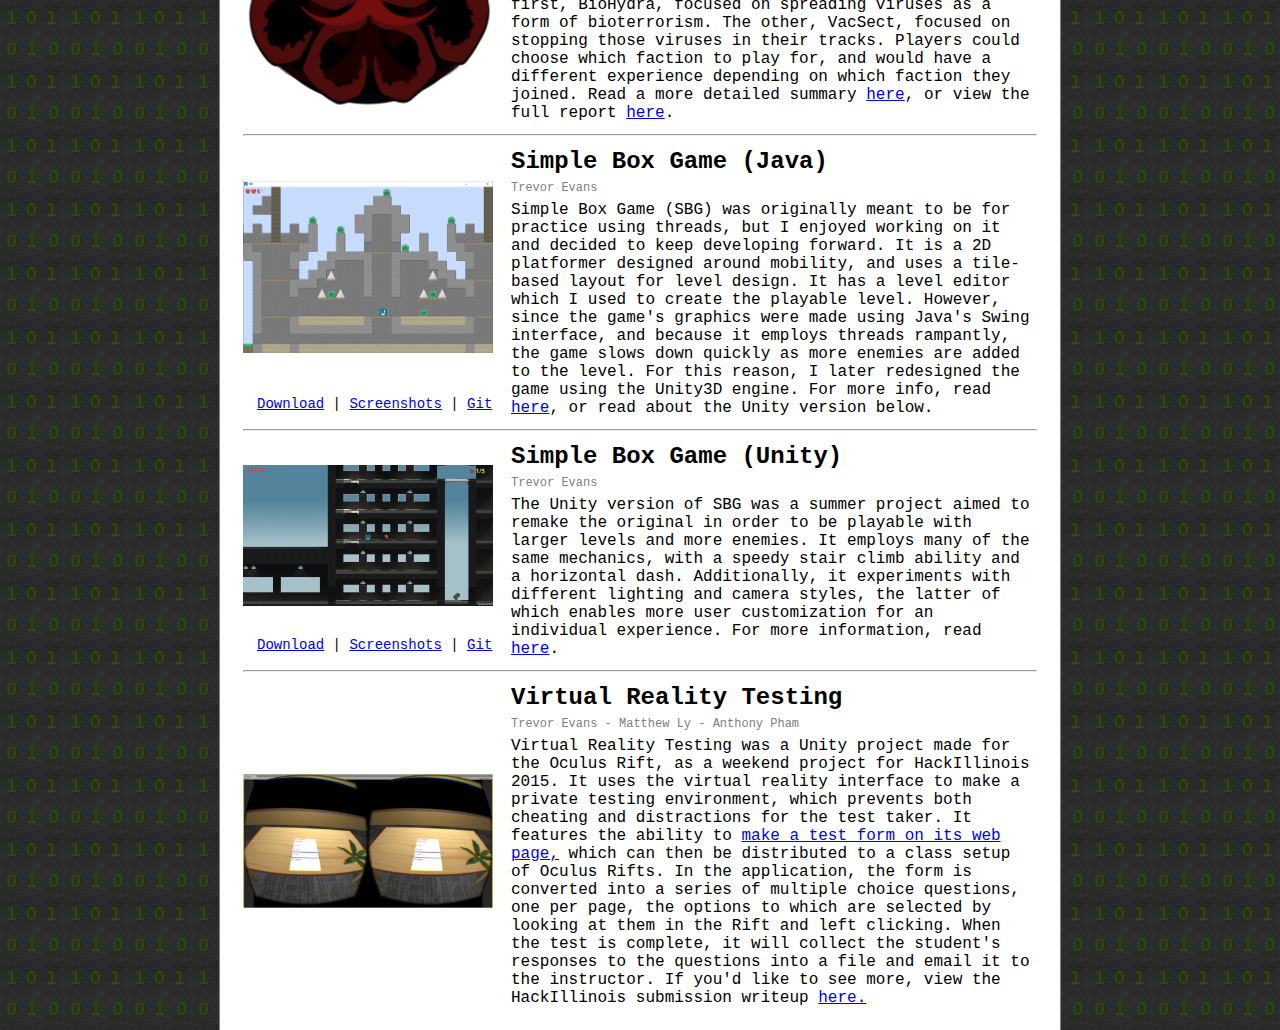
==== commit d5d6caf0: "Edited job history" ====
--- a/index.html
+++ b/index.html
@@ -42,7 +42,6 @@
 			<ul>
 				<li>Handled all Flash-based and Rich Media advertising, ranging from animation to programming</li>
 				<li>Created password management system to handle the team's many different login credentials for various administrative websites</li>
-				<li>Worked on and created websites using HTML, PHP, JavaScript, MySQL, and Ruby on Rails</li>
 				<li>Utilized Photoshop to optimize various art assets</li>
 				<li>Managed the transfer of data from SCC to a client's new advertising firm and saved backups to ensure correct and complete delivery.</li>
 				<li>Created emails with HTML to handle all email platforms properly</li>
